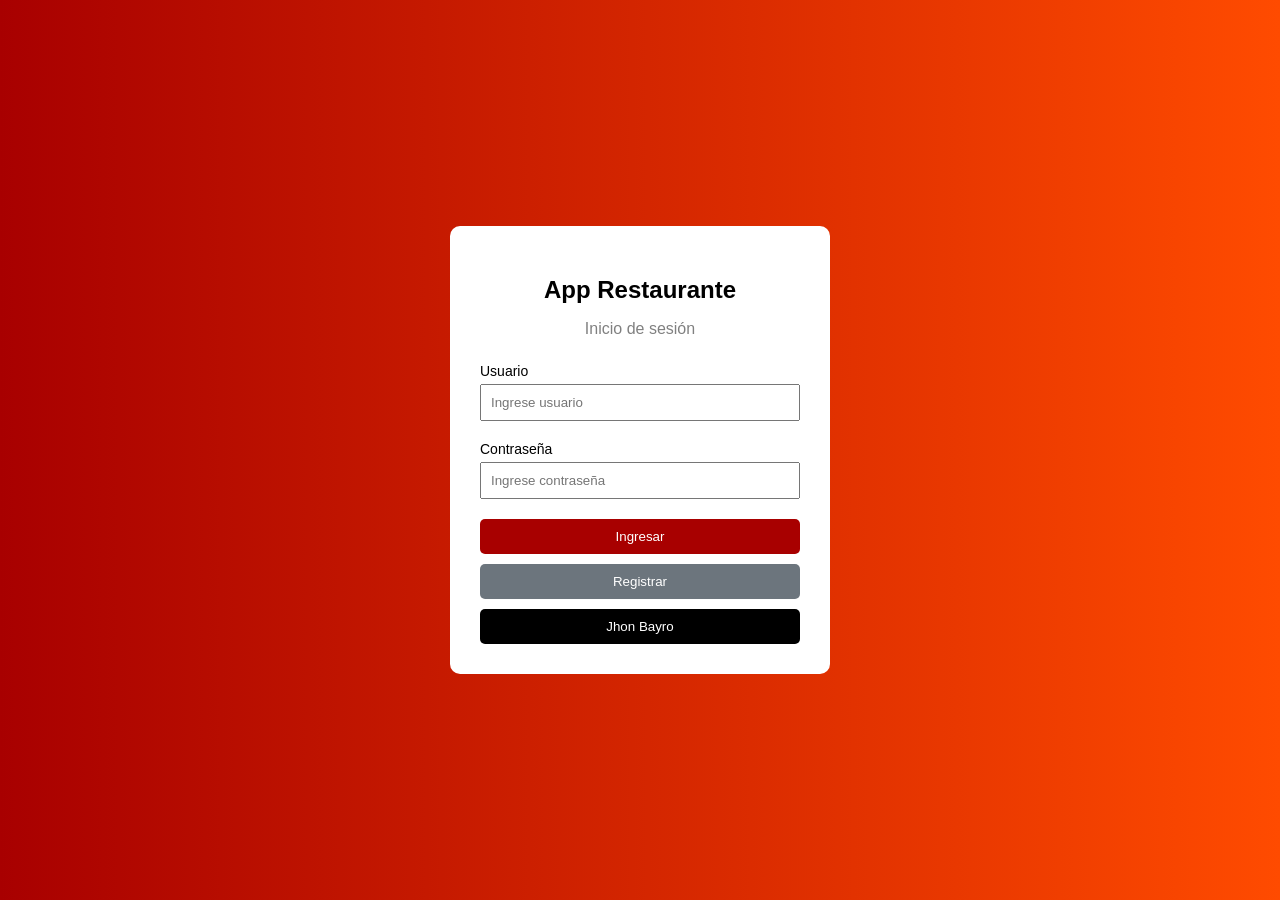
==== index.html @ 709e4f89 "Tabla de usuarios" ====
<!DOCTYPE html>
<html lang="es">
<head>
    <meta charset="UTF-8">
    <meta name="viewport" content="width=device-width, initial-scale=1.0">
    <title>App Restaurante</title>
    <link rel="stylesheet" href="style.css">
</head>
<body class="login-page">

    <div class="login-box">
        <h2>App Restaurante</h2>
        <p>Inicio de sesión</p>

        <label>Usuario</label>
        <input type="text" id="usuario" placeholder="Ingrese usuario">

        <label>Contraseña</label>
        <input type="password" id="password" placeholder="Ingrese contraseña">

        <button class="btn-ingresar" onclick="login()">Ingresar</button>
        <button class="btn-registrar">Registrar</button>
        <button class="btn-nombre">Jhon Bayro</button>
    </div>

    <!-- Cambio realizado en la rama feature/login -->

    <script>
        function login() {
            let usuario = document.getElementById("usuario").value;
            let password = document.getElementById("password").value;

            if (usuario === "admin" && password === "123") {
                window.location.href = "usuarios.html";
            } else {
                alert("Usuario o contraseña incorrectos");
            }
        }
    </script>

</body>
</html>
---- style.css ----
body {
    margin: 0;
    font-family: Arial, sans-serif;
}

.login-page {
    background: linear-gradient(to right, #a80000, #ff4b00);
    height: 100vh;
    display: flex;
    justify-content: center;
    align-items: center;
}

.login-box {
    background: white;
    width: 320px;
    padding: 30px;
    border-radius: 10px;
    text-align: center;
}

.login-box h2 {
    margin-bottom: 5px;
}

.login-box p {
    color: gray;
    margin-bottom: 25px;
}

label {
    display: block;
    text-align: left;
    margin-top: 10px;
    font-size: 14px;
}

input {
    width: 100%;
    padding: 9px;
    margin-top: 5px;
    margin-bottom: 10px;
    box-sizing: border-box;
}

button {
    border: none;
    color: white;
    cursor: pointer;
    border-radius: 5px;
}

.btn-ingresar,
.btn-registrar,
.btn-nombre {
    width: 100%;
    padding: 10px;
    margin-top: 10px;
}

.btn-ingresar {
    background: #a80000;
}

.btn-registrar {
    background: #6c757d;
}

.btn-nombre {
    background: #000000;
}

.usuarios-page {
    background: #f2f2f2;
    min-height: 100vh;
    padding: 40px;
}

.contenedor {
    background: white;
    max-width: 900px;
    margin: auto;
    padding: 30px;
    border-radius: 10px;
}

.contenedor h1 {
    text-align: center;
    margin-bottom: 25px;
}

.tabla-usuarios {
    width: 100%;
    border-collapse: collapse;
    margin-bottom: 20px;
}

.tabla-usuarios th {
    background: #a80000;
    color: white;
    padding: 10px;
}

.tabla-usuarios td {
    padding: 10px;
    text-align: center;
    border-bottom: 1px solid #ddd;
}

.tabla-usuarios tr:hover {
    background: #f5f5f5;
}

.btn-nuevo {
    background: #198754;
    padding: 10px 15px;
    margin-bottom: 15px;
}

.btn-editar {
    background: #0d6efd;
    padding: 7px 10px;
}

.btn-eliminar {
    background: #dc3545;
    padding: 7px 10px;
}

.btn-cerrar {
    background: #6c757d;
    padding: 10px 15px;
}
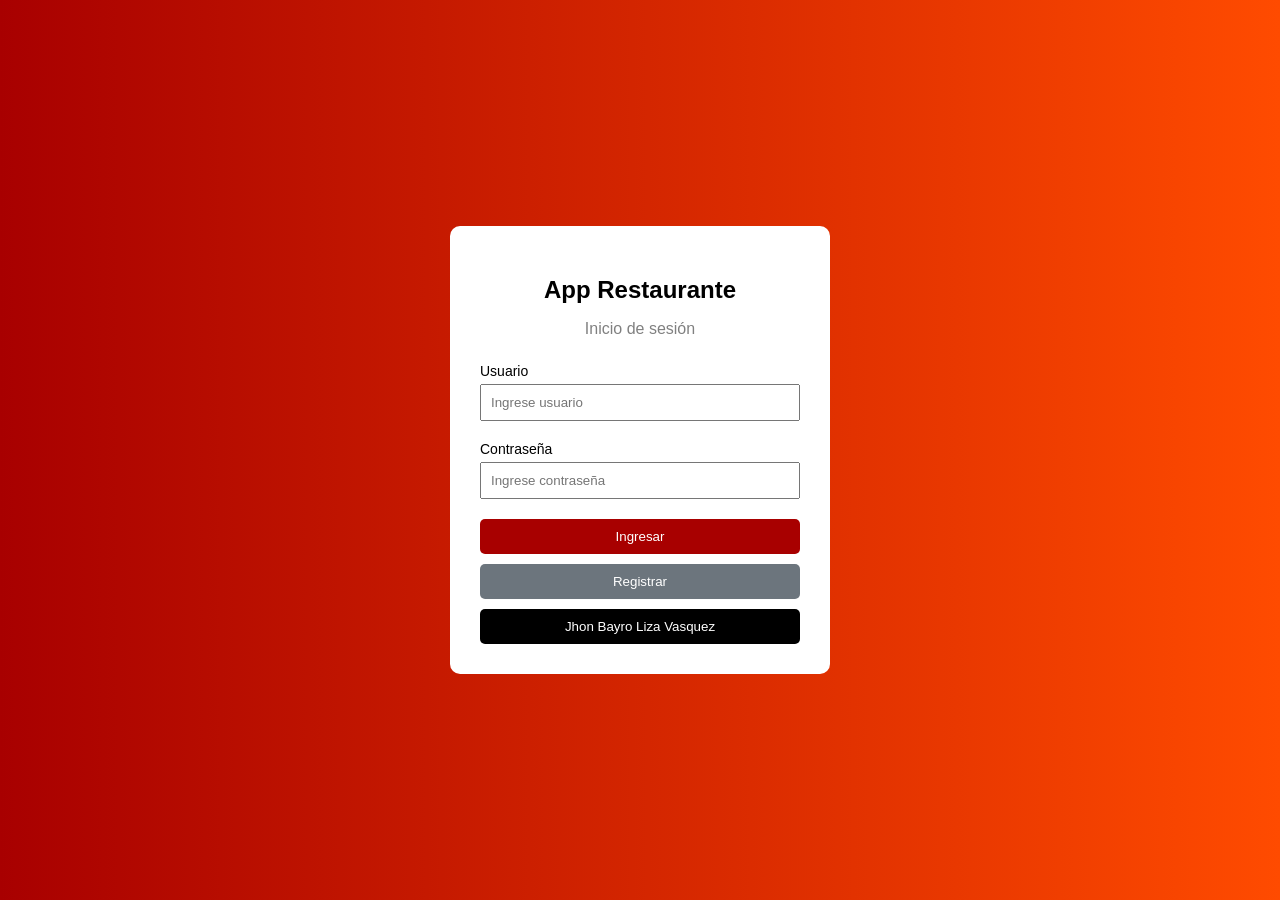
==== commit 7384582d: "Añado un boton con mi nombre" ====
--- a/index.html
+++ b/index.html
@@ -20,7 +20,7 @@
 
         <button class="btn-ingresar" onclick="login()">Ingresar</button>
         <button class="btn-registrar">Registrar</button>
-        <button class="btn-nombre">Jhon Bayro</button>
+        <button class="btn-nombre">Jhon Bayro Liza Vasquez</button>
     </div>
 
     <!-- Cambio realizado en la rama feature/login -->
--- a/style.css
+++ b/style.css
@@ -52,6 +52,7 @@
 
 .btn-ingresar,
 .btn-registrar,
+.btn-nuevo,
 .btn-nombre {
     width: 100%;
     padding: 10px;
@@ -64,6 +65,10 @@
 
 .btn-registrar {
     background: #6c757d;
+}
+
+.btn-nuevo {
+    background: #198754;
 }
 
 .btn-nombre {
@@ -111,12 +116,6 @@
     background: #f5f5f5;
 }
 
-.btn-nuevo {
-    background: #198754;
-    padding: 10px 15px;
-    margin-bottom: 15px;
-}
-
 .btn-editar {
     background: #0d6efd;
     padding: 7px 10px;
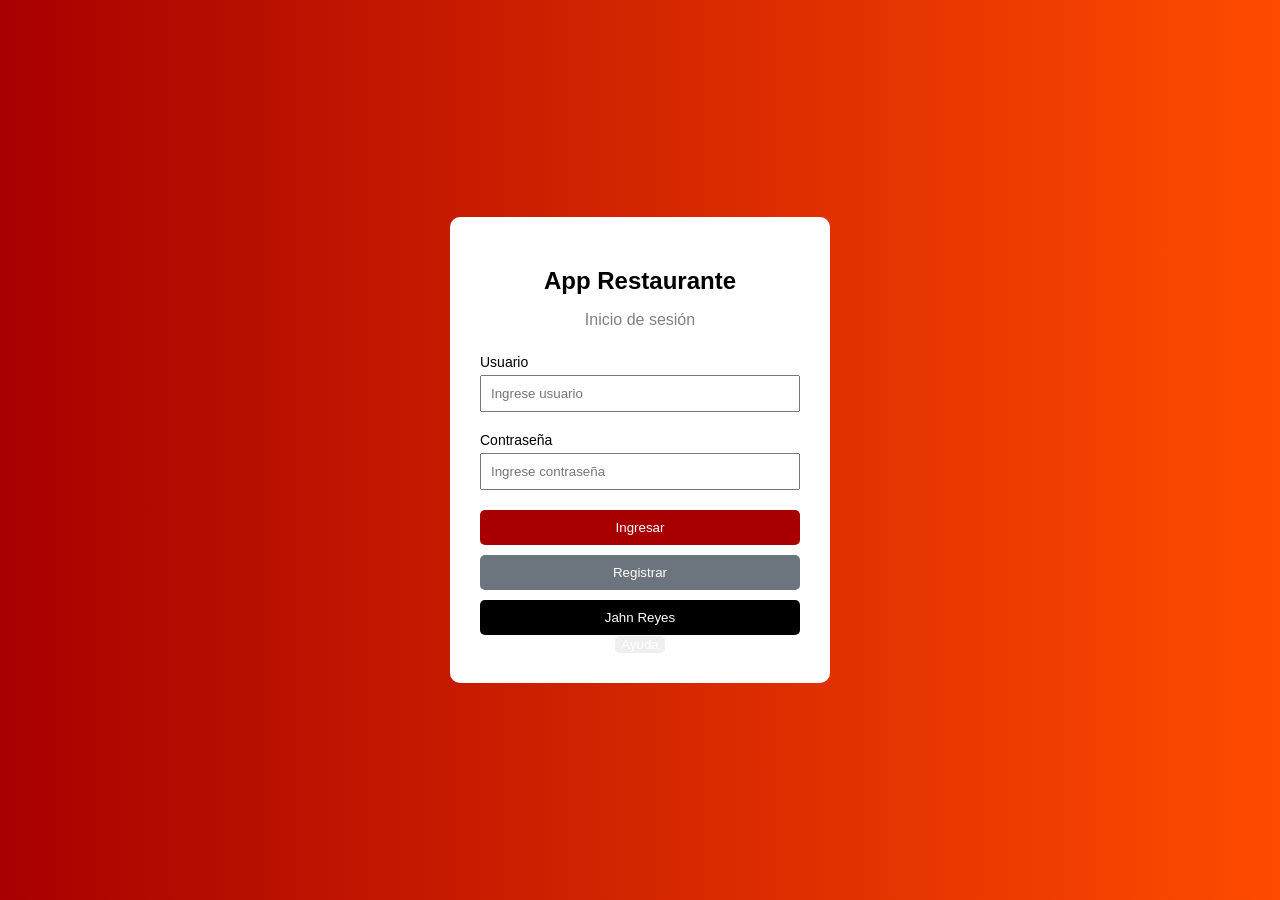
==== commit 8b6d38d2: "feat: agregar botón de ayuda en la pantalla de inicio" ====
--- a/index.html
+++ b/index.html
@@ -20,7 +20,8 @@
 
         <button class="btn-ingresar" onclick="login()">Ingresar</button>
         <button class="btn-registrar">Registrar</button>
-        <button class="btn-nombre">Jhon Bayro Liza Vasquez</button>
+        <button class="btn-nombre">Jahn Reyes</button>
+        <button class="btn-ayuda">Ayuda</button>
     </div>
 
     <!-- Cambio realizado en la rama feature/login -->
@@ -37,6 +38,7 @@
             }
         }
     </script>
-
+<!-- Cambio realizado en la rama feature/login2 -->
+ <!-- Sección correspondiente al módulo de usuario -->
 </body>
 </html>
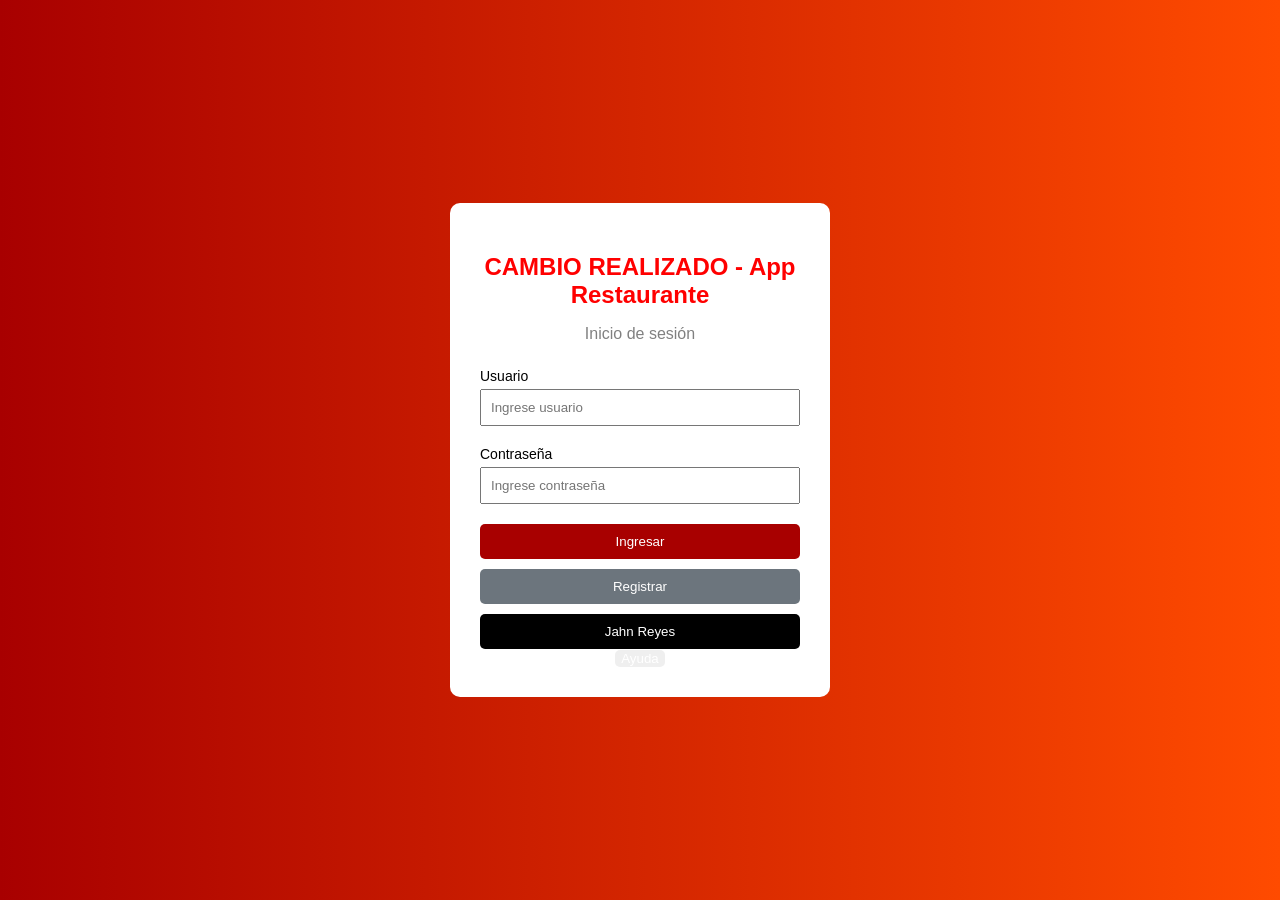
==== commit 191ccaf4: "style: cambiar color del título del login" ====
--- a/index.html
+++ b/index.html
@@ -9,7 +9,7 @@
 <body class="login-page">
 
     <div class="login-box">
-        <h2>App Restaurante</h2>
+      <h2 style="color:red;">CAMBIO REALIZADO - App Restaurante</h2>
         <p>Inicio de sesión</p>
 
         <label>Usuario</label>
@@ -17,11 +17,10 @@
 
         <label>Contraseña</label>
         <input type="password" id="password" placeholder="Ingrese contraseña">
-
-        <button class="btn-ingresar" onclick="login()">Ingresar</button>
-        <button class="btn-registrar">Registrar</button>
-        <button class="btn-nombre">Jahn Reyes</button>
-        <button class="btn-ayuda">Ayuda</button>
+<button class="btn-ingresar" onclick="login()">Ingresar</button>
+<button class="btn-registrar">Registrar</button>
+<button class="btn-nombre">Jahn Reyes</button>
+<button class="btn-ayuda">Ayuda</button>
     </div>
 
     <!-- Cambio realizado en la rama feature/login -->
